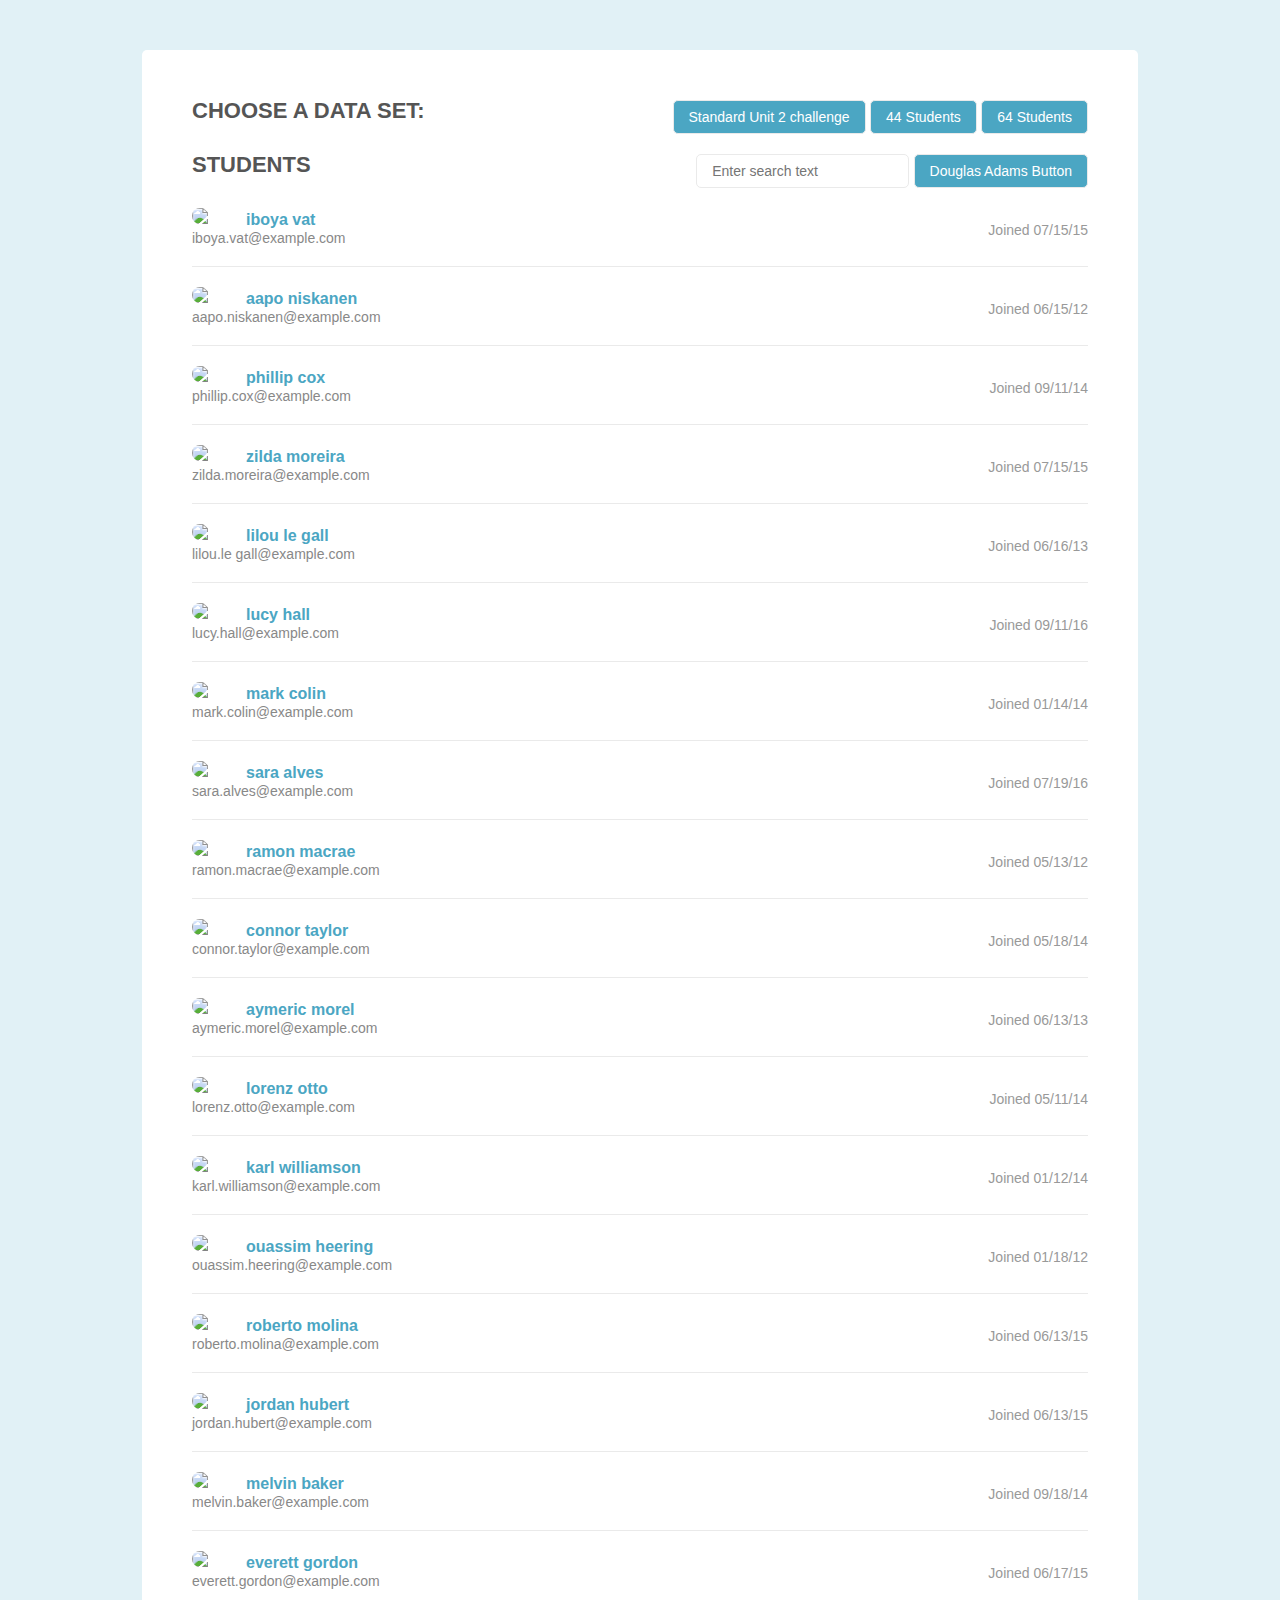
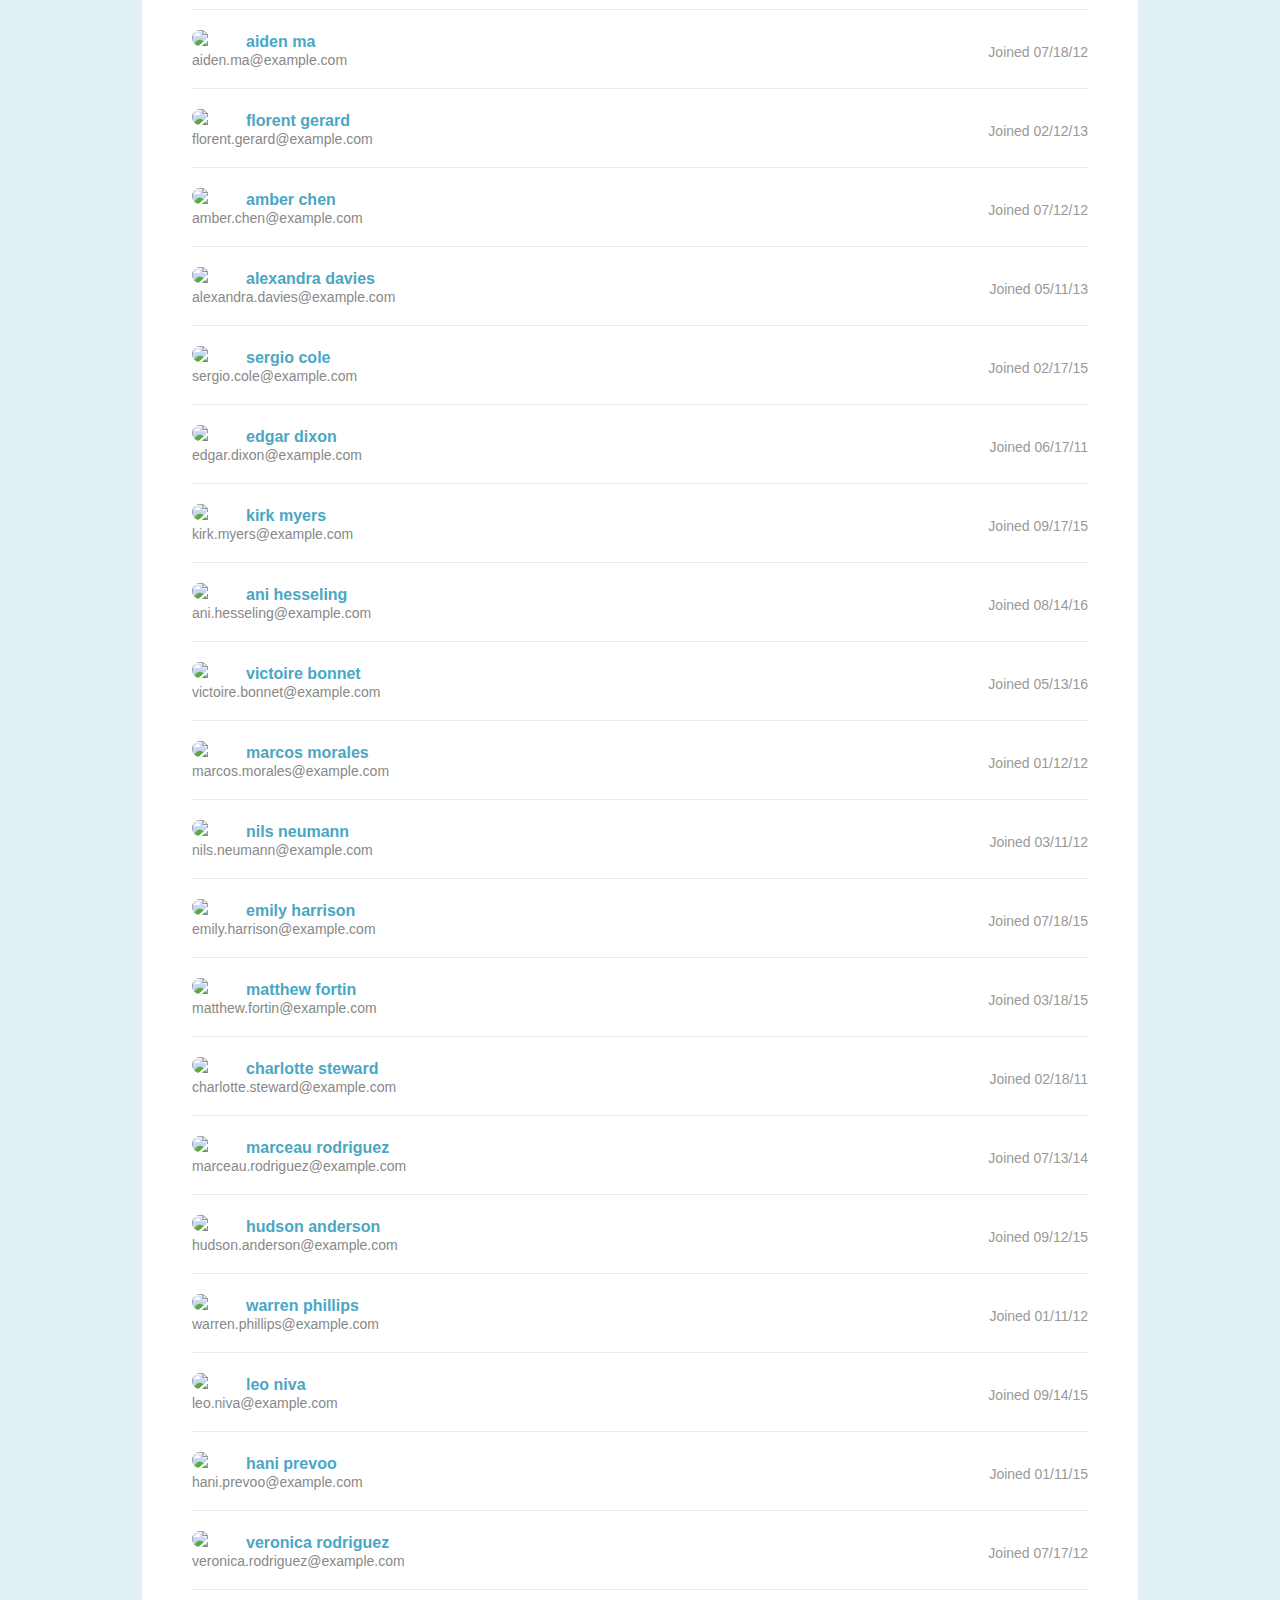
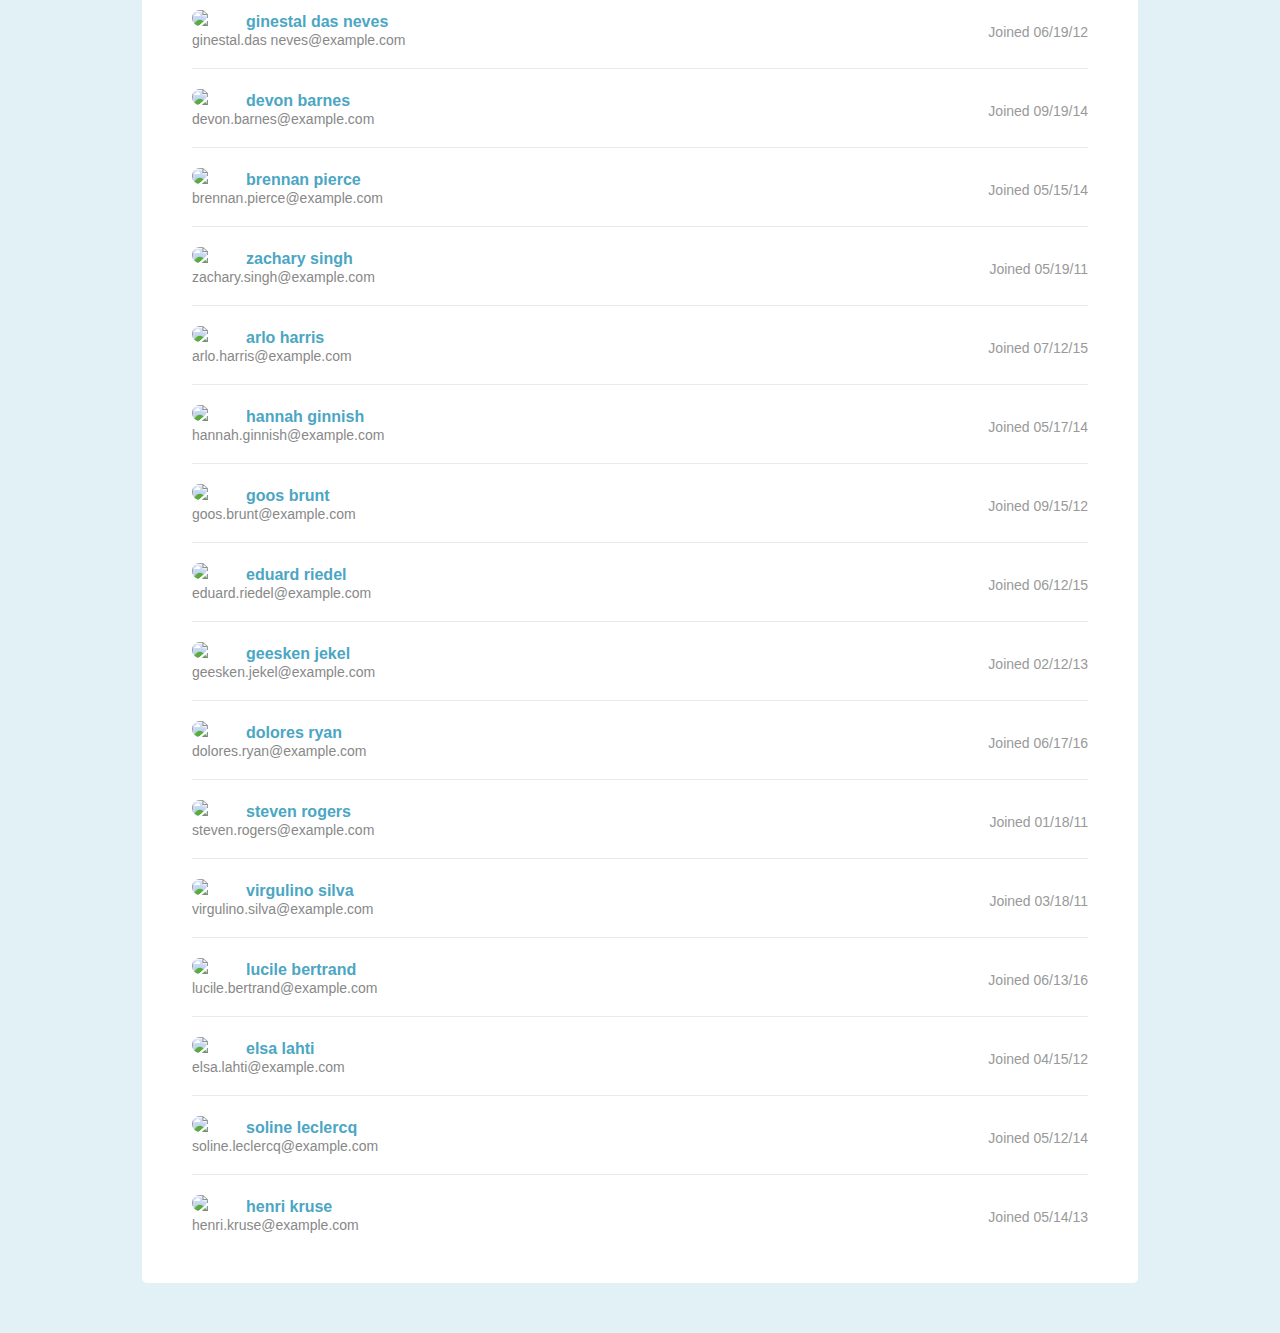
==== index.html @ 00fa4aeb "Updated some stuff while thinking." ====
<!doctype html>
<html lang="en">
  <head>
    <meta charset="utf-8"/>
    <meta name="viewport" content="width=device-width, initial-scale=1.0"/>
    <title>Students</title>
    <link rel="stylesheet" href="css/reset.css">
    <link rel="stylesheet" href="css/design.css">
  </head>
  <body>
    <div class="page">
      <div class="page-header cf">
        <h2 id="chooseDataSet">Choose a data set:</h2>
        <div class="student-search">
          <button id="buttonStandard">Standard Unit 2 challenge</button>
          <button id="button44">44 Students</button>
          <button id="button64">64 Students</button>
        </div>
      </div>
      <div class="page-header cf">
        <h2 id="douglasAdams">Students</h2>
          <div class="student-search">
            <input type="text" placeholder="Enter search text">
            <button id="douglasAdamsButton">Douglas Adams Button</button>
          </div>

      </div>
      <ul class="student-list">
        <li class="student-item cf">
            <div class="student-details">
                <img class="avatar" src="https://randomuser.me/api/portraits/thumb/women/67.jpg">
                <h3>iboya vat</h3>
                <span class="email">iboya.vat@example.com</span>
            </div>
            <div class="joined-details">
                   <span class="date">Joined 07/15/15</span>
           </div>
        </li>
        <li class="student-item cf">
            <div class="student-details">
                <img class="avatar" src="https://randomuser.me/api/portraits/thumb/men/75.jpg">
                <h3>aapo niskanen</h3>
                <span class="email">aapo.niskanen@example.com</span>
            </div>
            <div class="joined-details">
                   <span class="date">Joined 06/15/12</span>
           </div>
        </li>
        <li class="student-item cf">
            <div class="student-details">
                <img class="avatar" src="https://randomuser.me/api/portraits/thumb/men/34.jpg">
                <h3>phillip cox</h3>
                <span class="email">phillip.cox@example.com</span>
            </div>
            <div class="joined-details">
                   <span class="date">Joined 09/11/14</span>
           </div>
        </li>
        <li class="student-item cf">
            <div class="student-details">
                <img class="avatar" src="https://randomuser.me/api/portraits/thumb/women/38.jpg">
                <h3>zilda moreira</h3>
                <span class="email">zilda.moreira@example.com</span>
            </div>
            <div class="joined-details">
                   <span class="date">Joined 07/15/15</span>
           </div>
        </li>
        <li class="student-item cf">
            <div class="student-details">
                <img class="avatar" src="https://randomuser.me/api/portraits/thumb/women/23.jpg">
                <h3>lilou le gall</h3>
                <span class="email">lilou.le gall@example.com</span>
            </div>
            <div class="joined-details">
                   <span class="date">Joined 06/16/13</span>
           </div>
        </li>
        <li class="student-item cf">
            <div class="student-details">
                <img class="avatar" src="https://randomuser.me/api/portraits/thumb/women/94.jpg">
                <h3>lucy hall</h3>
                <span class="email">lucy.hall@example.com</span>
            </div>
            <div class="joined-details">
                   <span class="date">Joined 09/11/16</span>
           </div>
        </li>
        <li class="student-item cf">
            <div class="student-details">
                <img class="avatar" src="https://randomuser.me/api/portraits/thumb/women/24.jpg">
                <h3>mark colin</h3>
                <span class="email">mark.colin@example.com</span>
            </div>
            <div class="joined-details">
                   <span class="date">Joined 01/14/14</span>
           </div>
        </li>
        <li class="student-item cf">
            <div class="student-details">
                <img class="avatar" src="https://randomuser.me/api/portraits/thumb/women/14.jpg">
                <h3>sara alves</h3>
                <span class="email">sara.alves@example.com</span>
            </div>
            <div class="joined-details">
                   <span class="date">Joined 07/19/16</span>
           </div>
        </li>
        <li class="student-item cf">
            <div class="student-details">
                <img class="avatar" src="https://randomuser.me/api/portraits/thumb/men/49.jpg">
                <h3>ramon macrae</h3>
                <span class="email">ramon.macrae@example.com</span>
            </div>
            <div class="joined-details">
                   <span class="date">Joined 05/13/12</span>
           </div>
        </li>
        <li class="student-item cf">
            <div class="student-details">
                <img class="avatar" src="https://randomuser.me/api/portraits/thumb/men/15.jpg">
                <h3>connor taylor</h3>
                <span class="email">connor.taylor@example.com</span>
            </div>
            <div class="joined-details">
                   <span class="date">Joined 05/18/14</span>
           </div>
        </li>
        <li class="student-item cf">
            <div class="student-details">
                <img class="avatar" src="https://randomuser.me/api/portraits/thumb/men/11.jpg">
                <h3>aymeric morel</h3>
                <span class="email">aymeric.morel@example.com</span>
            </div>
            <div class="joined-details">
                   <span class="date">Joined 06/13/13</span>
           </div>
        </li>
        <li class="student-item cf">
            <div class="student-details">
                <img class="avatar" src="https://randomuser.me/api/portraits/thumb/men/49.jpg">
                <h3>lorenz otto</h3>
                <span class="email">lorenz.otto@example.com</span>
            </div>
            <div class="joined-details">
                   <span class="date">Joined 05/11/14</span>
           </div>
        </li>
        <li class="student-item cf">
            <div class="student-details">
                <img class="avatar" src="https://randomuser.me/api/portraits/thumb/men/29.jpg">
                <h3>karl williamson</h3>
                <span class="email">karl.williamson@example.com</span>
            </div>
            <div class="joined-details">
                   <span class="date">Joined 01/12/14</span>
           </div>
        </li>
        <li class="student-item cf">
            <div class="student-details">
                <img class="avatar" src="https://randomuser.me/api/portraits/thumb/men/34.jpg">
                <h3>ouassim heering</h3>
                <span class="email">ouassim.heering@example.com</span>
            </div>
            <div class="joined-details">
                   <span class="date">Joined 01/18/12</span>
           </div>
        </li>
        <li class="student-item cf">
            <div class="student-details">
                <img class="avatar" src="https://randomuser.me/api/portraits/thumb/men/91.jpg">
                <h3>roberto molina</h3>
                <span class="email">roberto.molina@example.com</span>
            </div>
            <div class="joined-details">
                   <span class="date">Joined 06/13/15</span>
           </div>
        </li>
        <li class="student-item cf">
            <div class="student-details">
                <img class="avatar" src="https://randomuser.me/api/portraits/thumb/men/28.jpg">
                <h3>jordan hubert</h3>
                <span class="email">jordan.hubert@example.com</span>
            </div>
            <div class="joined-details">
                   <span class="date">Joined 06/13/15</span>
           </div>
        </li>
        <li class="student-item cf">
            <div class="student-details">
                <img class="avatar" src="https://randomuser.me/api/portraits/thumb/men/29.jpg">
                <h3>melvin baker</h3>
                <span class="email">melvin.baker@example.com</span>
            </div>
            <div class="joined-details">
                   <span class="date">Joined 09/18/14</span>
           </div>
        </li>
        <li class="student-item cf">
            <div class="student-details">
                <img class="avatar" src="https://randomuser.me/api/portraits/thumb/men/26.jpg">
                <h3>everett gordon</h3>
                <span class="email">everett.gordon@example.com</span>
            </div>
            <div class="joined-details">
                   <span class="date">Joined 06/17/15</span>
           </div>
        </li>
        <li class="student-item cf">
            <div class="student-details">
                <img class="avatar" src="https://randomuser.me/api/portraits/thumb/men/82.jpg">
                <h3>aiden ma</h3>
                <span class="email">aiden.ma@example.com</span>
            </div>
            <div class="joined-details">
                   <span class="date">Joined 07/18/12</span>
           </div>
        </li>
        <li class="student-item cf">
            <div class="student-details">
                <img class="avatar" src="https://randomuser.me/api/portraits/thumb/men/62.jpg">
                <h3>florent gerard</h3>
                <span class="email">florent.gerard@example.com</span>
            </div>
            <div class="joined-details">
                   <span class="date">Joined 02/12/13</span>
           </div>
        </li>
        <li class="student-item cf">
            <div class="student-details">
                <img class="avatar" src="https://randomuser.me/api/portraits/thumb/women/96.jpg">
                <h3>amber chen</h3>
                <span class="email">amber.chen@example.com</span>
            </div>
            <div class="joined-details">
                   <span class="date">Joined 07/12/12</span>
           </div>
        </li>
        <li class="student-item cf">
            <div class="student-details">
                <img class="avatar" src="https://randomuser.me/api/portraits/thumb/women/9.jpg">
                <h3>alexandra davies</h3>
                <span class="email">alexandra.davies@example.com</span>
            </div>
            <div class="joined-details">
                   <span class="date">Joined 05/11/13</span>
           </div>
        </li>
        <li class="student-item cf">
            <div class="student-details">
                <img class="avatar" src="https://randomuser.me/api/portraits/thumb/men/57.jpg">
                <h3>sergio cole</h3>
                <span class="email">sergio.cole@example.com</span>
            </div>
            <div class="joined-details">
                   <span class="date">Joined 02/17/15</span>
           </div>
        </li>
        <li class="student-item cf">
            <div class="student-details">
                <img class="avatar" src="https://randomuser.me/api/portraits/thumb/men/98.jpg">
                <h3>edgar dixon</h3>
                <span class="email">edgar.dixon@example.com</span>
            </div>
            <div class="joined-details">
                   <span class="date">Joined 06/17/11</span>
           </div>
        </li>
        <li class="student-item cf">
            <div class="student-details">
                <img class="avatar" src="https://randomuser.me/api/portraits/thumb/men/94.jpg">
                <h3>kirk myers</h3>
                <span class="email">kirk.myers@example.com</span>
            </div>
            <div class="joined-details">
                   <span class="date">Joined 09/17/15</span>
           </div>
        </li>
        <li class="student-item cf">
            <div class="student-details">
                <img class="avatar" src="https://randomuser.me/api/portraits/thumb/women/28.jpg">
                <h3>ani hesseling</h3>
                <span class="email">ani.hesseling@example.com</span>
            </div>
            <div class="joined-details">
                   <span class="date">Joined 08/14/16</span>
           </div>
        </li>
        <li class="student-item cf">
            <div class="student-details">
                <img class="avatar" src="https://randomuser.me/api/portraits/thumb/women/24.jpg">
                <h3>victoire bonnet</h3>
                <span class="email">victoire.bonnet@example.com</span>
            </div>
            <div class="joined-details">
                   <span class="date">Joined 05/13/16</span>
           </div>
        </li>
        <li class="student-item cf">
            <div class="student-details">
                <img class="avatar" src="https://randomuser.me/api/portraits/thumb/men/44.jpg">
                <h3>marcos morales</h3>
                <span class="email">marcos.morales@example.com</span>
            </div>
            <div class="joined-details">
                   <span class="date">Joined 01/12/12</span>
           </div>
        </li>
        <li class="student-item cf">
            <div class="student-details">
                <img class="avatar" src="https://randomuser.me/api/portraits/thumb/men/75.jpg">
                <h3>nils neumann</h3>
                <span class="email">nils.neumann@example.com</span>
            </div>
            <div class="joined-details">
                   <span class="date">Joined 03/11/12</span>
           </div>
        </li>
        <li class="student-item cf">
            <div class="student-details">
                <img class="avatar" src="https://randomuser.me/api/portraits/thumb/women/86.jpg">
                <h3>emily harrison</h3>
                <span class="email">emily.harrison@example.com</span>
            </div>
            <div class="joined-details">
                   <span class="date">Joined 07/18/15</span>
           </div>
        </li>
        <li class="student-item cf">
            <div class="student-details">
                <img class="avatar" src="https://randomuser.me/api/portraits/thumb/men/41.jpg">
                <h3>matthew fortin</h3>
                <span class="email">matthew.fortin@example.com</span>
            </div>
            <div class="joined-details">
                   <span class="date">Joined 03/18/15</span>
           </div>
        </li>
        <li class="student-item cf">
            <div class="student-details">
                <img class="avatar" src="https://randomuser.me/api/portraits/thumb/women/32.jpg">
                <h3>charlotte steward</h3>
                <span class="email">charlotte.steward@example.com</span>
            </div>
            <div class="joined-details">
                   <span class="date">Joined 02/18/11</span>
           </div>
        </li>
        <li class="student-item cf">
            <div class="student-details">
                <img class="avatar" src="https://randomuser.me/api/portraits/thumb/men/3.jpg">
                <h3>marceau rodriguez</h3>
                <span class="email">marceau.rodriguez@example.com</span>
            </div>
            <div class="joined-details">
                   <span class="date">Joined 07/13/14</span>
           </div>
        </li>
        <li class="student-item cf">
            <div class="student-details">
                <img class="avatar" src="https://randomuser.me/api/portraits/thumb/men/91.jpg">
                <h3>hudson anderson</h3>
                <span class="email">hudson.anderson@example.com</span>
            </div>
            <div class="joined-details">
                   <span class="date">Joined 09/12/15</span>
           </div>
        </li>
        <li class="student-item cf">
            <div class="student-details">
                <img class="avatar" src="https://randomuser.me/api/portraits/thumb/men/33.jpg">
                <h3>warren phillips</h3>
                <span class="email">warren.phillips@example.com</span>
            </div>
            <div class="joined-details">
                   <span class="date">Joined 01/11/12</span>
           </div>
        </li>
        <li class="student-item cf">
            <div class="student-details">
                <img class="avatar" src="https://randomuser.me/api/portraits/thumb/men/41.jpg">
                <h3>leo niva</h3>
                <span class="email">leo.niva@example.com</span>
            </div>
            <div class="joined-details">
                   <span class="date">Joined 09/14/15</span>
           </div>
        </li>
        <li class="student-item cf">
            <div class="student-details">
                <img class="avatar" src="https://randomuser.me/api/portraits/thumb/men/3.jpg">
                <h3>hani prevoo</h3>
                <span class="email">hani.prevoo@example.com</span>
            </div>
            <div class="joined-details">
                   <span class="date">Joined 01/11/15</span>
           </div>
        </li>
        <li class="student-item cf">
            <div class="student-details">
                <img class="avatar" src="https://randomuser.me/api/portraits/thumb/women/79.jpg">
                <h3>veronica rodriguez</h3>
                <span class="email">veronica.rodriguez@example.com</span>
            </div>
            <div class="joined-details">
                   <span class="date">Joined 07/17/12</span>
           </div>
        </li>
        <li class="student-item cf">
            <div class="student-details">
                <img class="avatar" src="https://randomuser.me/api/portraits/thumb/men/41.jpg">
                <h3>ginestal das neves</h3>
                <span class="email">ginestal.das neves@example.com</span>
            </div>
            <div class="joined-details">
                   <span class="date">Joined 06/19/12</span>
           </div>
        </li>
        <li class="student-item cf">
            <div class="student-details">
                <img class="avatar" src="https://randomuser.me/api/portraits/thumb/men/63.jpg">
                <h3>devon barnes</h3>
                <span class="email">devon.barnes@example.com</span>
            </div>
            <div class="joined-details">
                   <span class="date">Joined 09/19/14</span>
           </div>
        </li>
        <li class="student-item cf">
            <div class="student-details">
                <img class="avatar" src="https://randomuser.me/api/portraits/thumb/men/55.jpg">
                <h3>brennan pierce</h3>
                <span class="email">brennan.pierce@example.com</span>
            </div>
            <div class="joined-details">
                   <span class="date">Joined 05/15/14</span>
           </div>
        </li>
        <li class="student-item cf">
            <div class="student-details">
                <img class="avatar" src="https://randomuser.me/api/portraits/thumb/men/35.jpg">
                <h3>zachary singh</h3>
                <span class="email">zachary.singh@example.com</span>
            </div>
            <div class="joined-details">
                   <span class="date">Joined 05/19/11</span>
           </div>
        </li>
        <li class="student-item cf">
            <div class="student-details">
                <img class="avatar" src="https://randomuser.me/api/portraits/thumb/men/35.jpg">
                <h3>arlo harris</h3>
                <span class="email">arlo.harris@example.com</span>
            </div>
            <div class="joined-details">
                   <span class="date">Joined 07/12/15</span>
           </div>
        </li>
        <li class="student-item cf">
            <div class="student-details">
                <img class="avatar" src="https://randomuser.me/api/portraits/thumb/women/60.jpg">
                <h3>hannah ginnish</h3>
                <span class="email">hannah.ginnish@example.com</span>
            </div>
            <div class="joined-details">
                   <span class="date">Joined 05/17/14</span>
           </div>
        </li>
        <li class="student-item cf">
            <div class="student-details">
                <img class="avatar" src="https://randomuser.me/api/portraits/thumb/men/95.jpg">
                <h3>goos brunt</h3>
                <span class="email">goos.brunt@example.com</span>
            </div>
            <div class="joined-details">
                   <span class="date">Joined 09/15/12</span>
           </div>
        </li>
        <li class="student-item cf">
            <div class="student-details">
                <img class="avatar" src="https://randomuser.me/api/portraits/thumb/men/91.jpg">
                <h3>eduard riedel</h3>
                <span class="email">eduard.riedel@example.com</span>
            </div>
            <div class="joined-details">
                   <span class="date">Joined 06/12/15</span>
           </div>
        </li>
        <li class="student-item cf">
            <div class="student-details">
                <img class="avatar" src="https://randomuser.me/api/portraits/thumb/women/42.jpg">
                <h3>geesken jekel</h3>
                <span class="email">geesken.jekel@example.com</span>
            </div>
            <div class="joined-details">
                   <span class="date">Joined 02/12/13</span>
           </div>
        </li>
        <li class="student-item cf">
            <div class="student-details">
                <img class="avatar" src="https://randomuser.me/api/portraits/thumb/women/54.jpg">
                <h3>dolores ryan</h3>
                <span class="email">dolores.ryan@example.com</span>
            </div>
            <div class="joined-details">
                   <span class="date">Joined 06/17/16</span>
           </div>
        </li>
        <li class="student-item cf">
            <div class="student-details">
                <img class="avatar" src="https://randomuser.me/api/portraits/thumb/men/49.jpg">
                <h3>steven rogers</h3>
                <span class="email">steven.rogers@example.com</span>
            </div>
            <div class="joined-details">
                   <span class="date">Joined 01/18/11</span>
           </div>
        </li>
        <li class="student-item cf">
            <div class="student-details">
                <img class="avatar" src="https://randomuser.me/api/portraits/thumb/men/63.jpg">
                <h3>virgulino silva</h3>
                <span class="email">virgulino.silva@example.com</span>
            </div>
            <div class="joined-details">
                   <span class="date">Joined 03/18/11</span>
           </div>
        </li>
        <li class="student-item cf">
            <div class="student-details">
                <img class="avatar" src="https://randomuser.me/api/portraits/thumb/women/11.jpg">
                <h3>lucile bertrand</h3>
                <span class="email">lucile.bertrand@example.com</span>
            </div>
            <div class="joined-details">
                   <span class="date">Joined 06/13/16</span>
           </div>
        </li>
        <li class="student-item cf">
            <div class="student-details">
                <img class="avatar" src="https://randomuser.me/api/portraits/thumb/women/10.jpg">
                <h3>elsa lahti</h3>
                <span class="email">elsa.lahti@example.com</span>
            </div>
            <div class="joined-details">
                   <span class="date">Joined 04/15/12</span>
           </div>
        </li>
        <li class="student-item cf">
            <div class="student-details">
                <img class="avatar" src="https://randomuser.me/api/portraits/thumb/women/12.jpg">
                <h3>soline leclercq</h3>
                <span class="email">soline.leclercq@example.com</span>
            </div>
            <div class="joined-details">
                   <span class="date">Joined 05/12/14</span>
           </div>
        </li>
        <li class="student-item cf">
            <div class="student-details">
                <img class="avatar" src="https://randomuser.me/api/portraits/thumb/men/89.jpg">
                <h3>henri kruse</h3>
                <span class="email">henri.kruse@example.com</span>
            </div>
            <div class="joined-details">
                   <span class="date">Joined 05/14/13</span>
           </div>
        </li>
      </ul>
      <!-- dynamically add pagination links here -->

    </div>
    <script src="js/script.js"></script>
    <script src="js/frogstar.js"></script>
    <script src="js/data/44.js"></script>
    <script src="js/data/64.js"></script>
  </body>
</html>
---- css/design.css ----
body{
  background-color: #e1f1f6;
  font-family: Helvetica, sans-serif;
  color: #222;
}

.page{
  margin: 50px auto;
  width: 70%;
  background-color: #fff;
  border-radius: 5px;
  padding: 50px;
}

.page-header{
  margin-bottom: 20px;
}
  .page-header h2{
    float: left;
    font-size: 22px;
    text-transform: uppercase;
    font-weight: bold;
    color: #555;
  }

  .page-header .student-search{
    float: right;
  }

    .page-header .student-search input{
      border-radius: 5px;
      border: 1px solid #eaeaea;
      padding: 8px 15px;
      font-size: 14px;
    }

    .page-header .student-search button{
      border-radius: 5px;
      border: 1px solid #eaeaea;
      padding: 8px 15px;
      font-size: 14px;
      background-color: #4ba6c3;
      color: #fff
    }

.student-list{}

  .student-item{
    margin: 0 0 20px 0;
    padding: 0 0 20px 0;
    border-bottom: 1px solid #eaeaea;
  }

    .student-details{
      width: 50%;
      float: left;
    }

      .student-details .avatar{
        width: 40px;
        height: auto;
        border-radius: 20px;
        float: left;
        margin-right: 14px
      }

      .student-details h3{
        margin: 4px 0 2px 0;
        font-weight: bold;
        color: #4ba6c3;
      }

      .student-details .email{
        color: #888;
        font-size: 14px;
      }


    .joined-details{
      width: 50%;
      float: left;
      text-align: right;
    }

      .joined-details .date{
        margin-top: 15px;
        display: block;
        font-size: 14px;
        color: #999;
      }

  .student-item:last-child{
    margin: 0;
    padding: 0;
    border-bottom: none;
  }

.pagination{
  margin: 40px 0 0 0;
  text-align: center;
}
 
  .pagination li{
    display: inline;
  }

    .pagination li a{
      border: 1px solid #eaeaea;
      border-radius: 5px;
      padding: 3px 8px;
      text-decoration: none;
      color: #4ba6c3;
    }

    .pagination li a.active,
    .pagination li a:hover{
      background-color: #4ba6c3;
      color: #fff;
    }
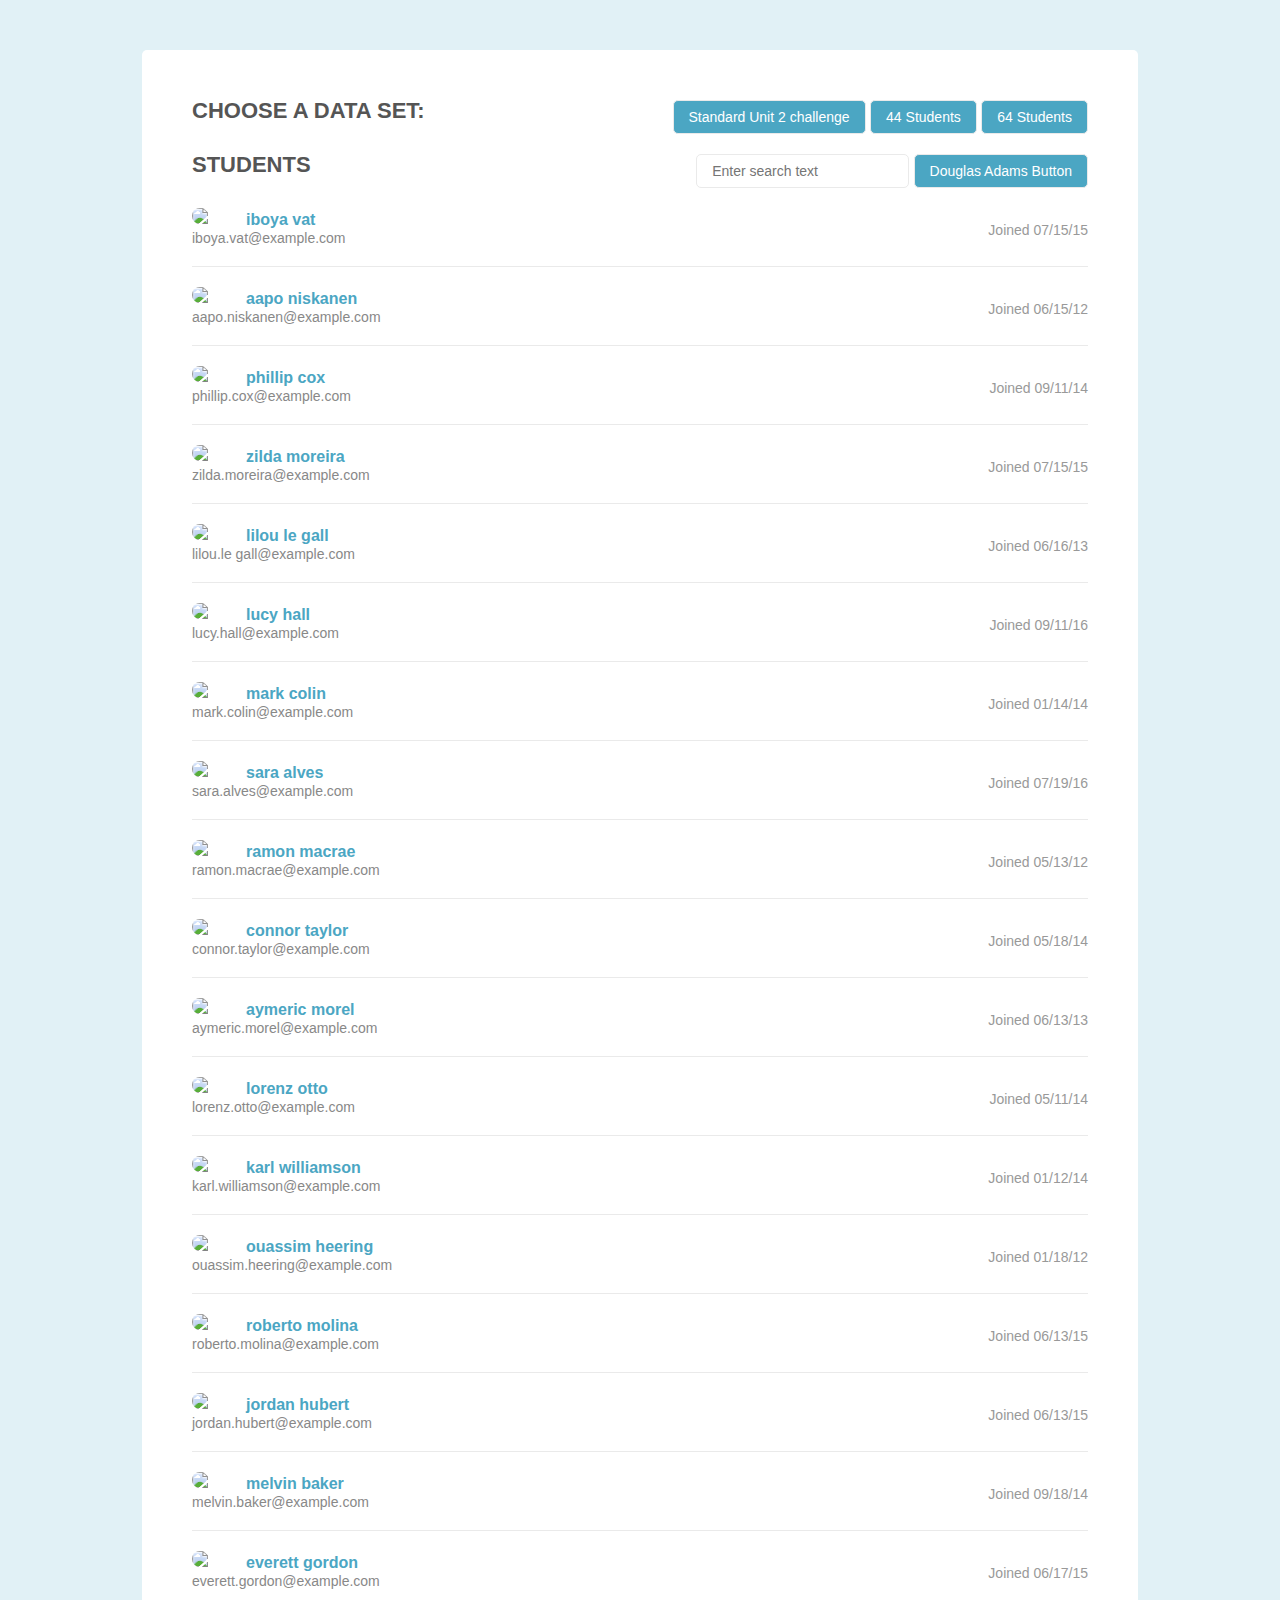
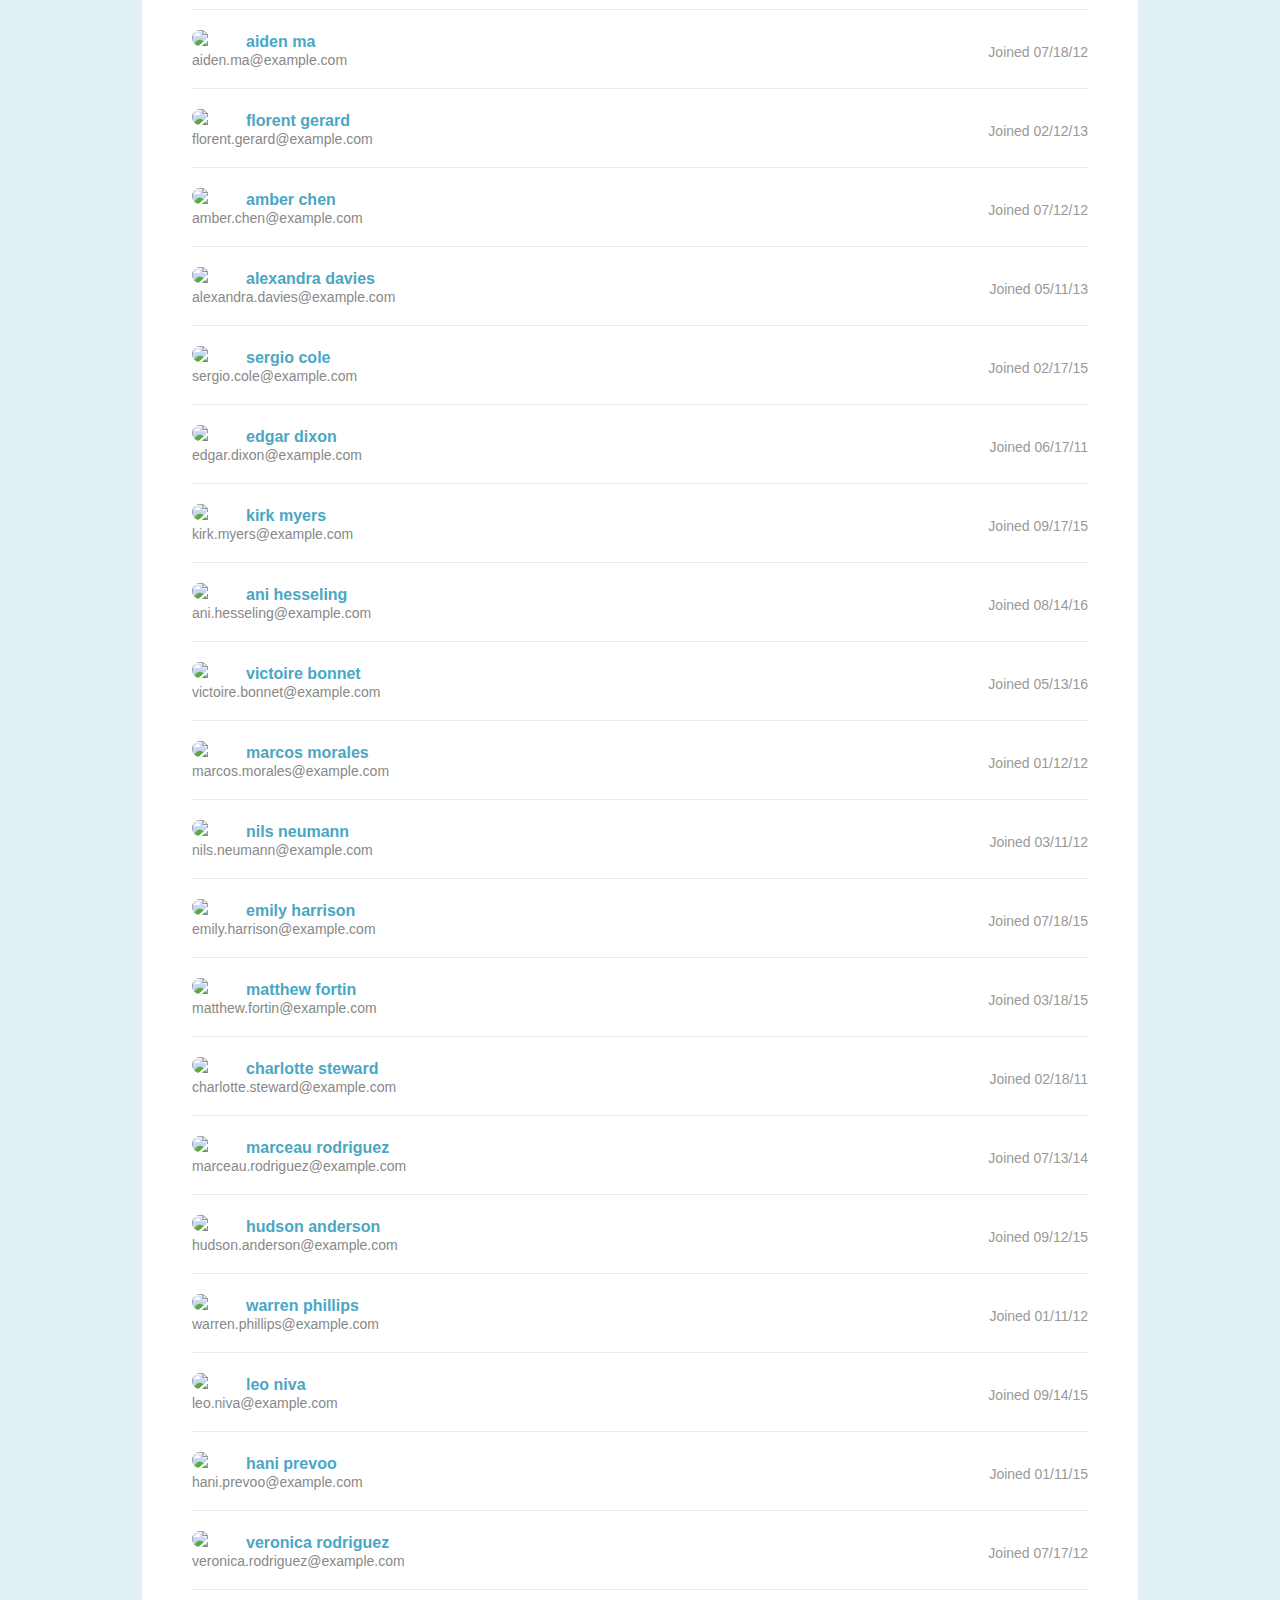
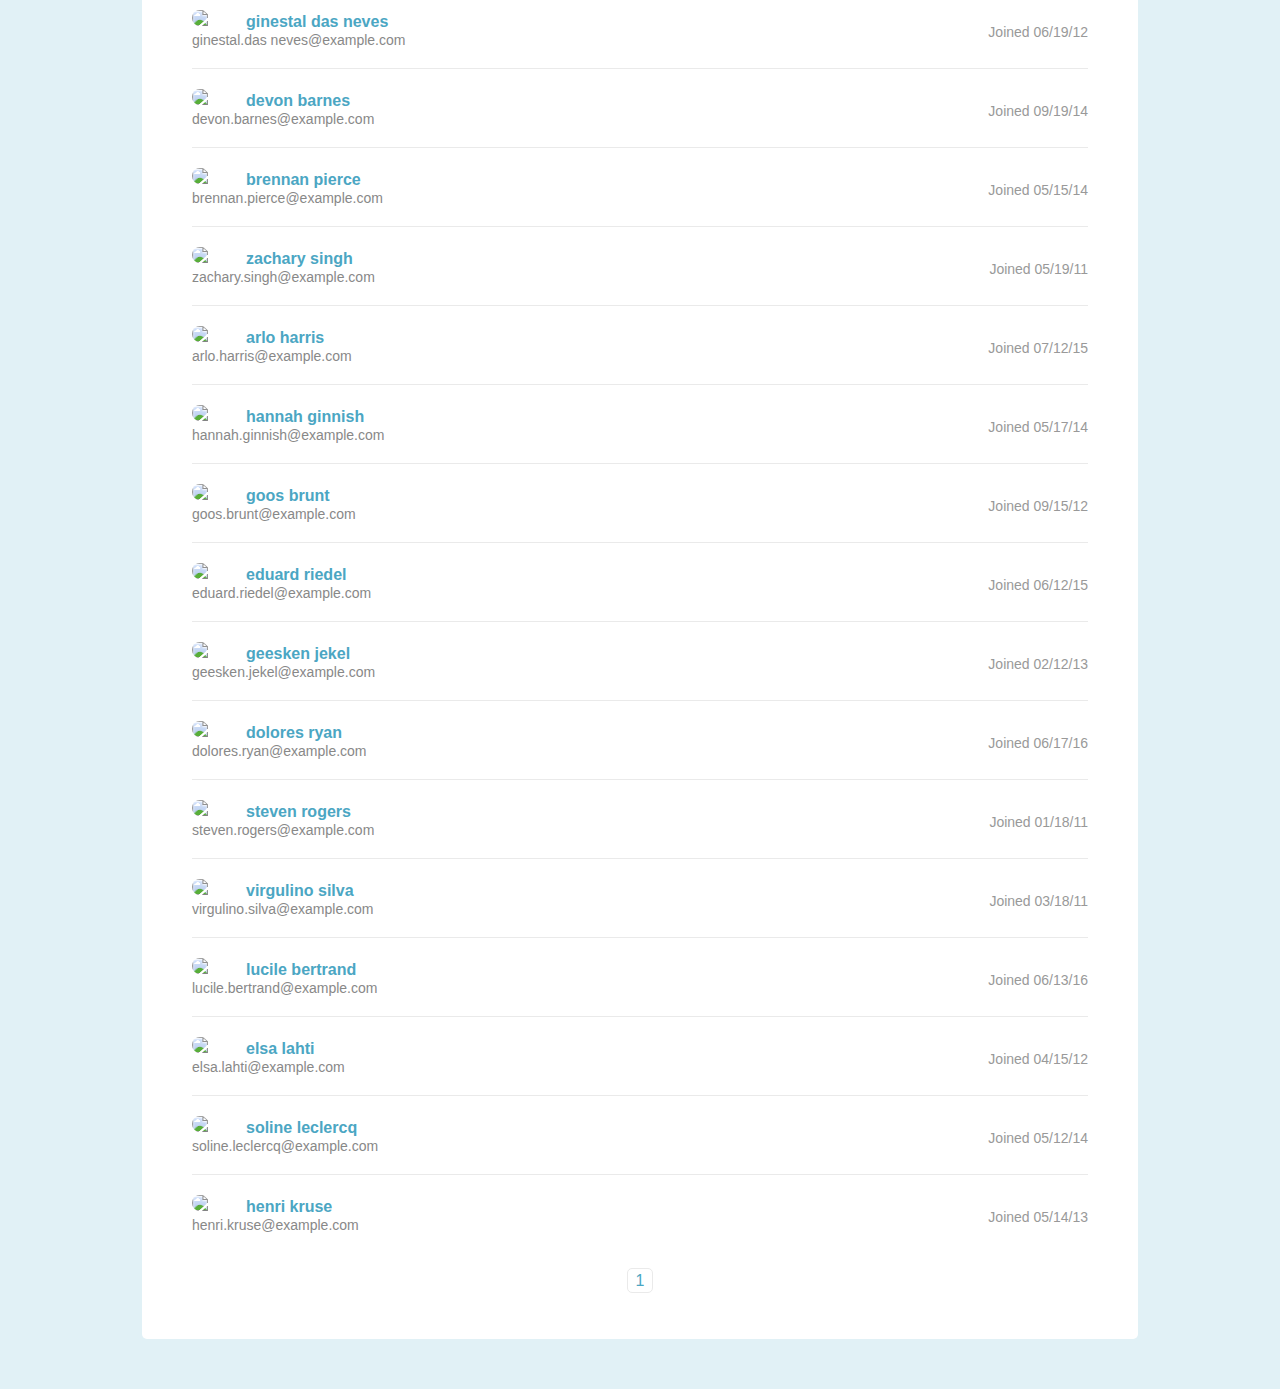
==== commit fa2e2c93: "Got all the load buttons working (but not the Douglas Adams double-click)" ====
--- a/index.html
+++ b/index.html
@@ -12,9 +12,9 @@
       <div class="page-header cf">
         <h2 id="chooseDataSet">Choose a data set:</h2>
         <div class="student-search">
-          <button id="buttonStandard">Standard Unit 2 challenge</button>
-          <button id="button44">44 Students</button>
-          <button id="button64">64 Students</button>
+          <button id="dataStandard">Standard Unit 2 challenge</button>
+          <button id="data44">44 Students</button>
+          <button id="data64">64 Students</button>
         </div>
       </div>
       <div class="page-header cf">
@@ -23,7 +23,6 @@
             <input type="text" placeholder="Enter search text">
             <button id="douglasAdamsButton">Douglas Adams Button</button>
           </div>
-
       </div>
       <ul class="student-list">
         <li class="student-item cf">
@@ -570,10 +569,10 @@
       <!-- dynamically add pagination links here -->
 
     </div>
+    <script src="js/data/database.js"></script>
+    <script src="js/dataAccess.js"></script>
     <script src="js/script.js"></script>
     <script src="js/frogstar.js"></script>
-    <script src="js/data/44.js"></script>
-    <script src="js/data/64.js"></script>
   </body>
 </html>
 
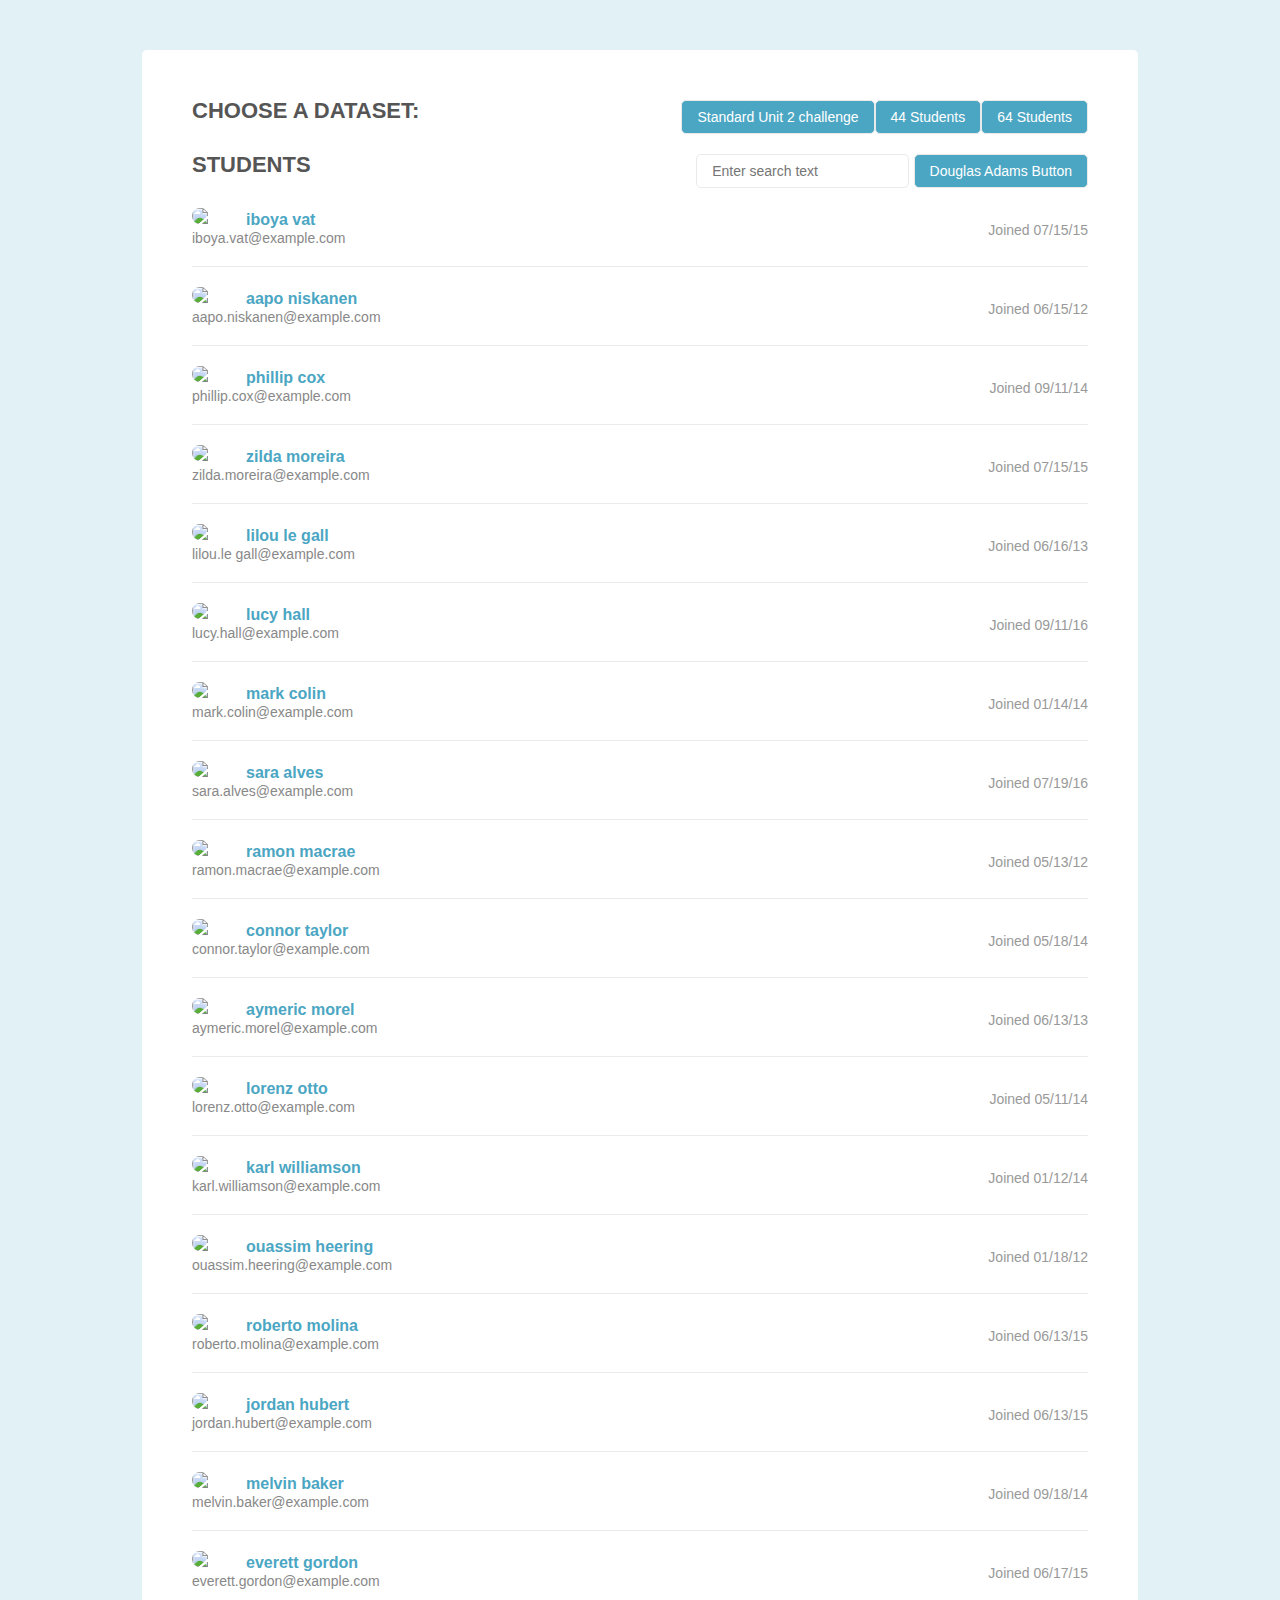
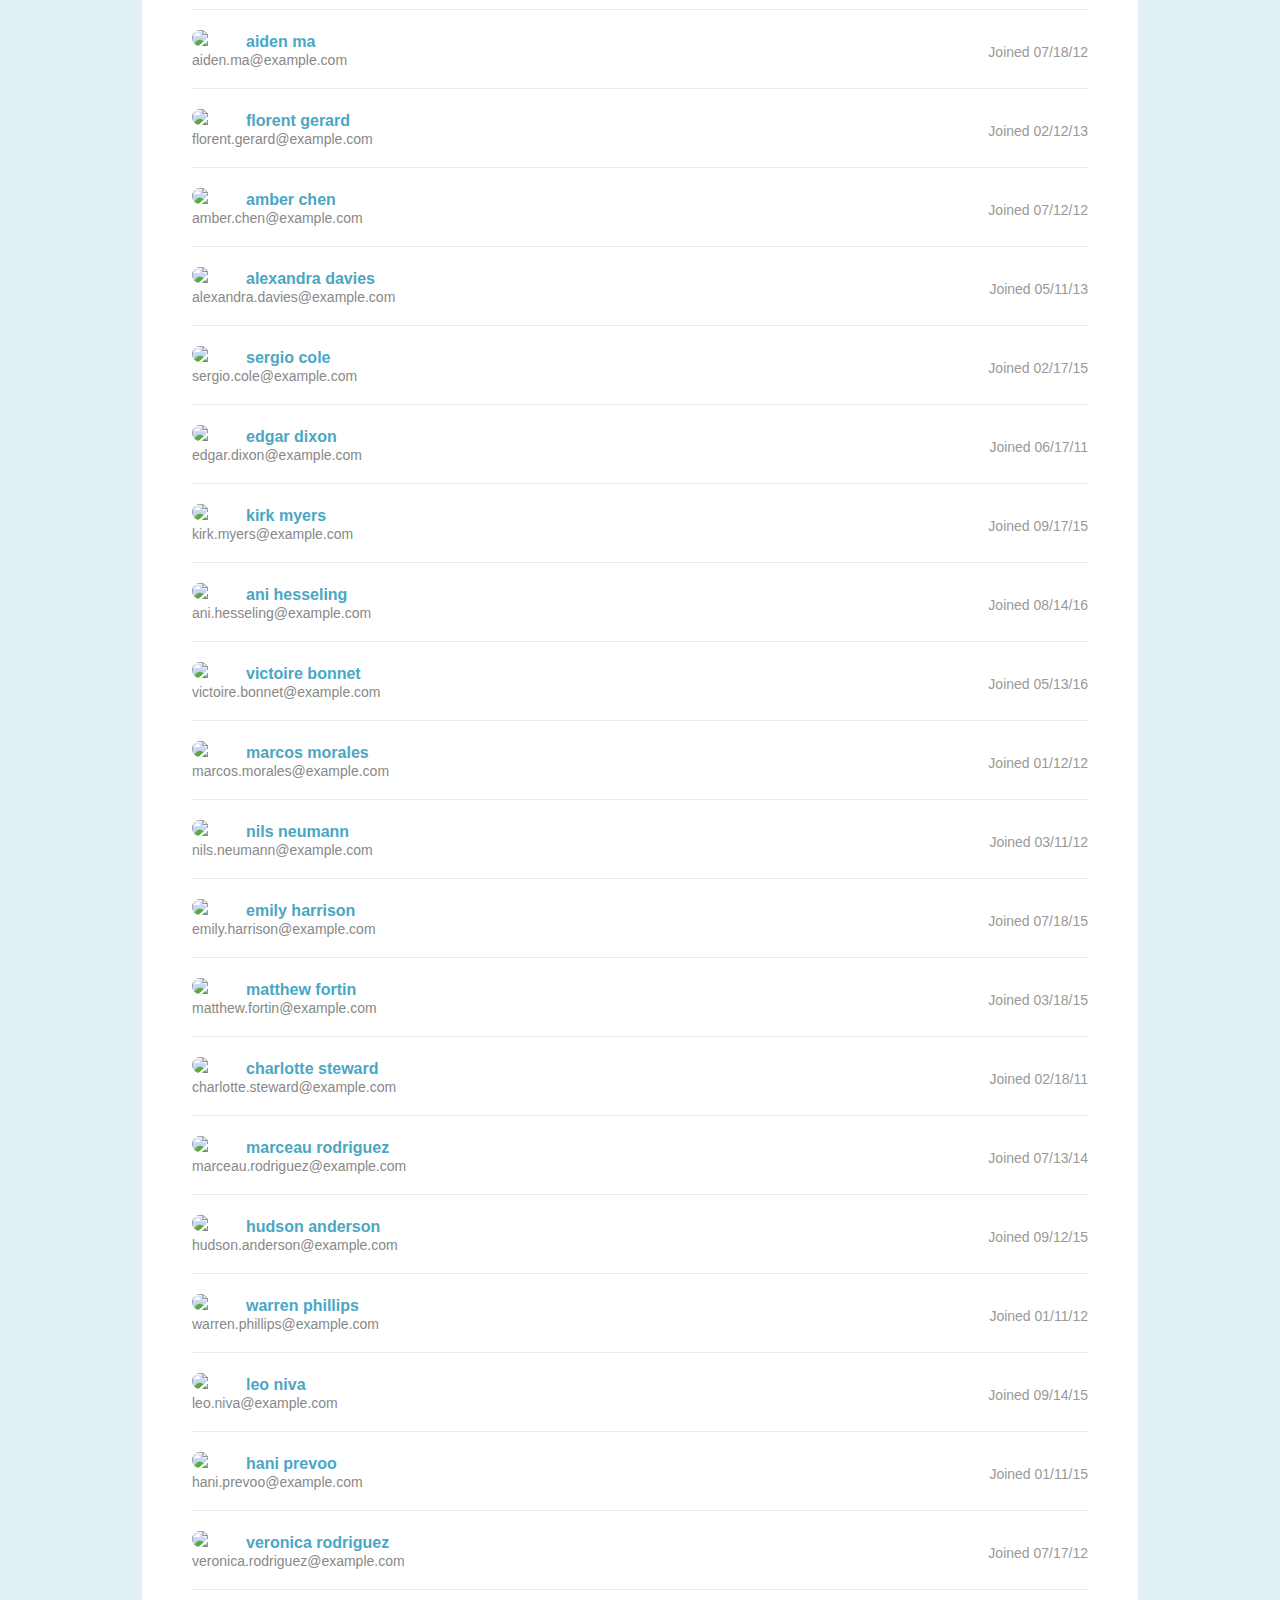
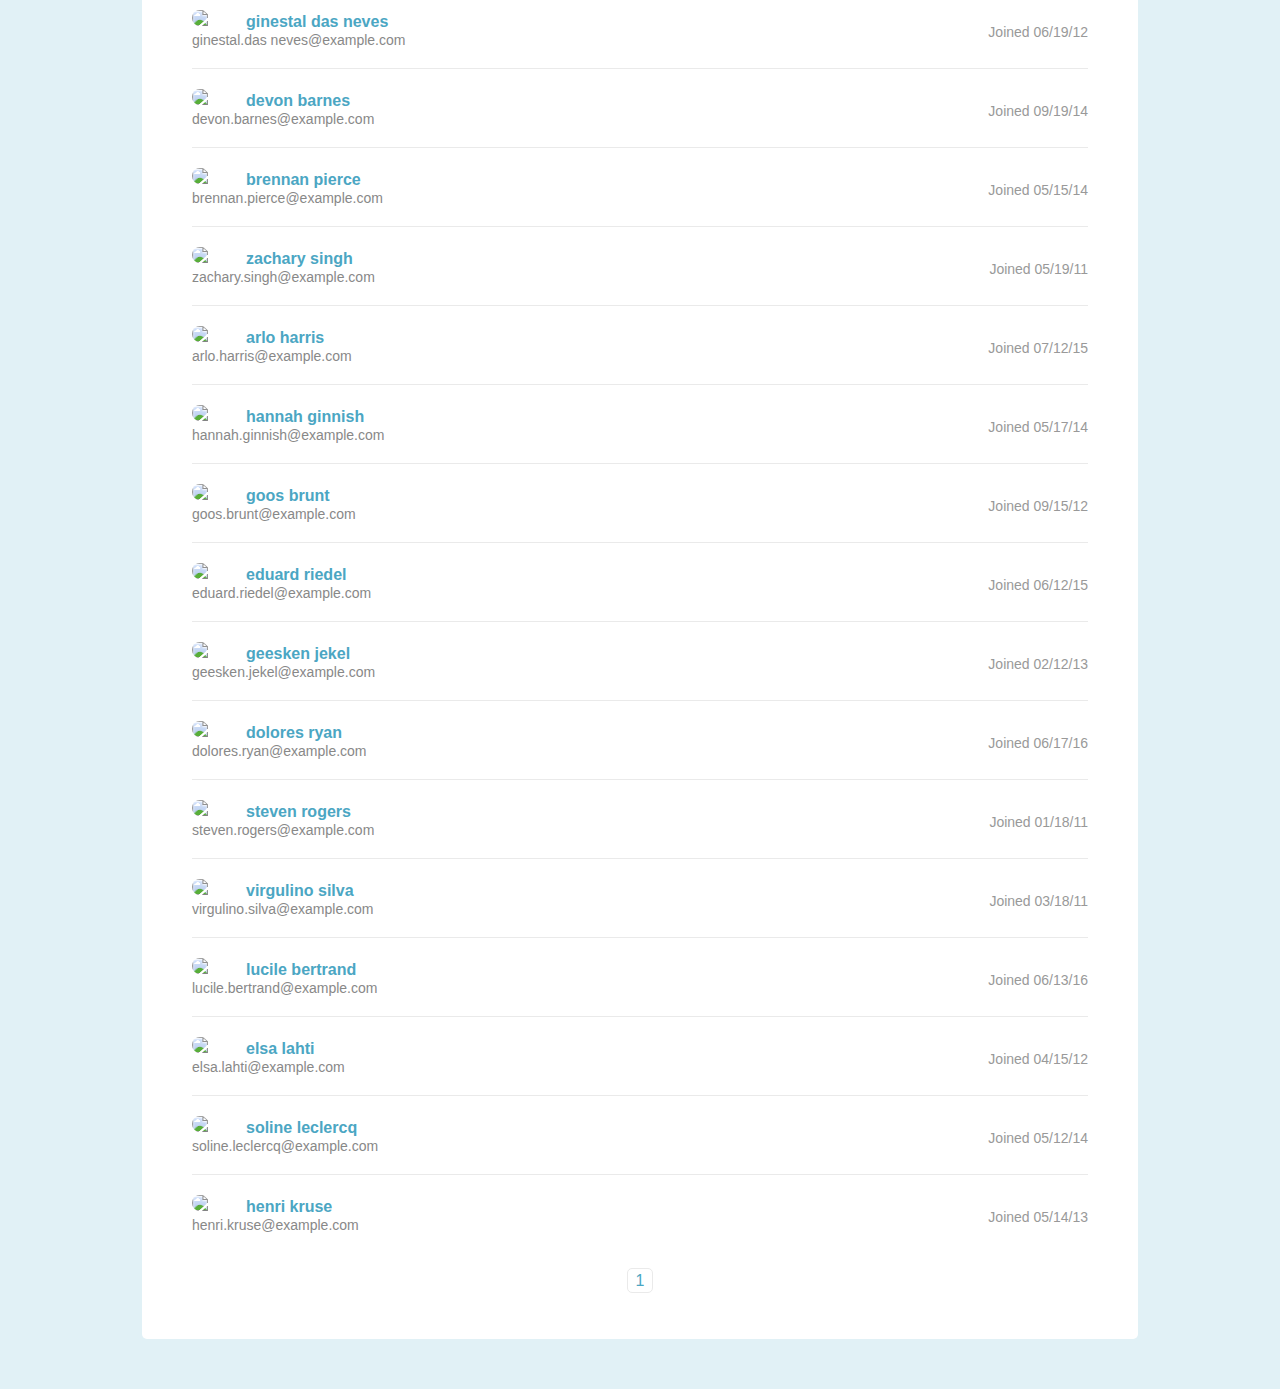
==== commit 56c25895: "Refactored to put data-search extras into a separate file." ====
--- a/index.html
+++ b/index.html
@@ -10,14 +10,6 @@
   <body>
     <div class="page">
       <div class="page-header cf">
-        <h2 id="chooseDataSet">Choose a data set:</h2>
-        <div class="student-search">
-          <button id="dataStandard">Standard Unit 2 challenge</button>
-          <button id="data44">44 Students</button>
-          <button id="data64">64 Students</button>
-        </div>
-      </div>
-      <div class="page-header cf">
         <h2 id="douglasAdams">Students</h2>
           <div class="student-search">
             <input type="text" placeholder="Enter search text">
@@ -571,6 +563,7 @@
     </div>
     <script src="js/data/database.js"></script>
     <script src="js/dataAccess.js"></script>
+    <script src="js/extras.js"></script>
     <script src="js/script.js"></script>
     <script src="js/frogstar.js"></script>
   </body>
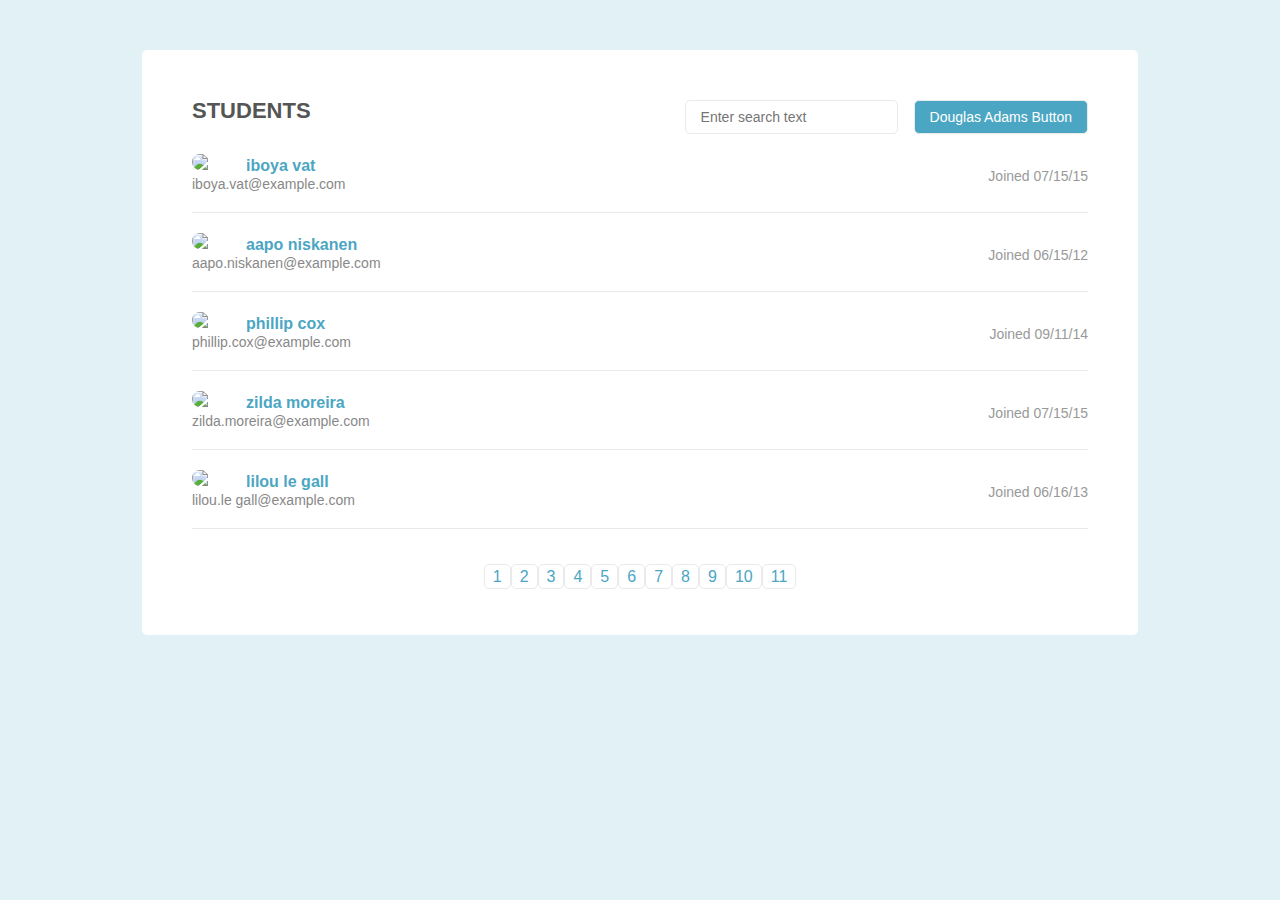
==== commit d9edc929: "Re-factoring master branch to remove extras" ====
--- a/index.html
+++ b/index.html
@@ -10,11 +10,7 @@
   <body>
     <div class="page">
       <div class="page-header cf">
-        <h2 id="douglasAdams">Students</h2>
-          <div class="student-search">
-            <input type="text" placeholder="Enter search text">
-            <button id="douglasAdamsButton">Douglas Adams Button</button>
-          </div>
+        <h2>Students</h2>
       </div>
       <ul class="student-list">
         <li class="student-item cf">
@@ -558,14 +554,11 @@
            </div>
         </li>
       </ul>
-      <!-- dynamically add pagination links here -->
 
     </div>
-    <script src="js/data/database.js"></script>
-    <script src="js/dataAccess.js"></script>
-    <script src="js/extras.js"></script>
     <script src="js/script.js"></script>
     <script src="js/frogstar.js"></script>
+<!-- OK - so I did add that line. But then, everything about an easter-egg is unofficial! -->
   </body>
 </html>
 
--- a/css/design.css
+++ b/css/design.css
@@ -32,6 +32,7 @@
       border: 1px solid #eaeaea;
       padding: 8px 15px;
       font-size: 14px;
+      margin-right:16px;
     }
 
     .page-header .student-search button{
@@ -112,8 +113,17 @@
       color: #4ba6c3;
     }
 
-    .pagination li a.active,
+    .pagination li a:active,
     .pagination li a:hover{
       background-color: #4ba6c3;
       color: #fff;
-    }+    }
+/* I don't entirely like this - especially the !important - but it'll do for now. The a:active didn't seem to be 
+doing anything and I couldn't get the class to override the color attribute. There'll be a reason for this, but
+that's for another sprint! */
+    .pagination-li-live {
+      background-color: #4ba6c3;
+      color: #fff !important;   
+    }
+
+
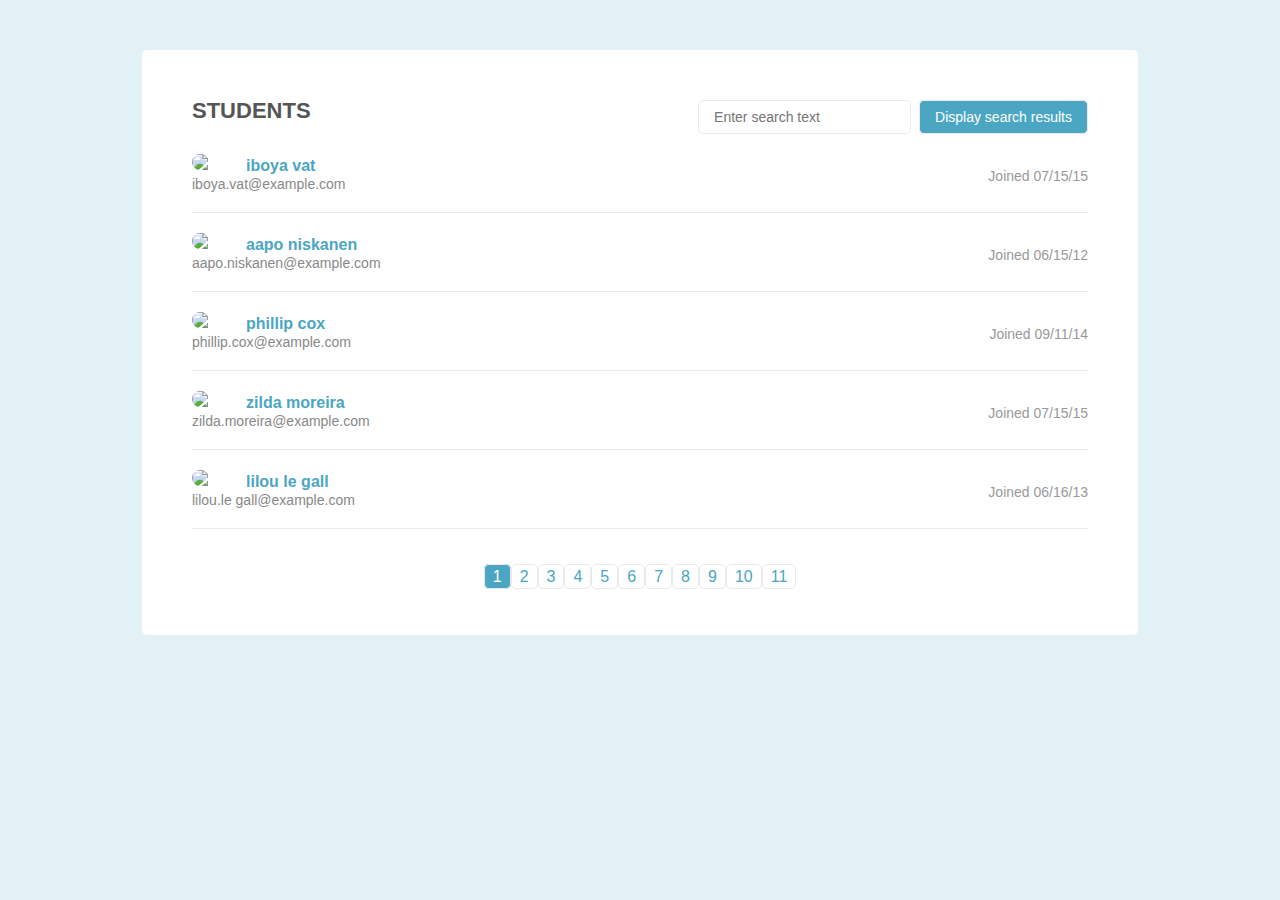
==== commit 377b147a: "Everything seems to be working except the easter-egg after a reset" ====
--- a/index.html
+++ b/index.html
@@ -556,6 +556,7 @@
       </ul>
 
     </div>
+    <script src="js/blub.js"></script>
     <script src="js/script.js"></script>
     <script src="js/frogstar.js"></script>
 <!-- OK - so I did add that line. But then, everything about an easter-egg is unofficial! -->
--- a/css/design.css
+++ b/css/design.css
@@ -32,13 +32,13 @@
       border: 1px solid #eaeaea;
       padding: 8px 15px;
       font-size: 14px;
-      margin-right:16px;
     }
 
     .page-header .student-search button{
       border-radius: 5px;
       border: 1px solid #eaeaea;
       padding: 8px 15px;
+      margin-left: 8px;
       font-size: 14px;
       background-color: #4ba6c3;
       color: #fff
@@ -121,9 +121,9 @@
 /* I don't entirely like this - especially the !important - but it'll do for now. The a:active didn't seem to be 
 doing anything and I couldn't get the class to override the color attribute. There'll be a reason for this, but
 that's for another sprint! */
-    .pagination-li-live {
+    .active {
       background-color: #4ba6c3;
-      color: #fff !important;   
+      color: #fff !important;
     }
 
 
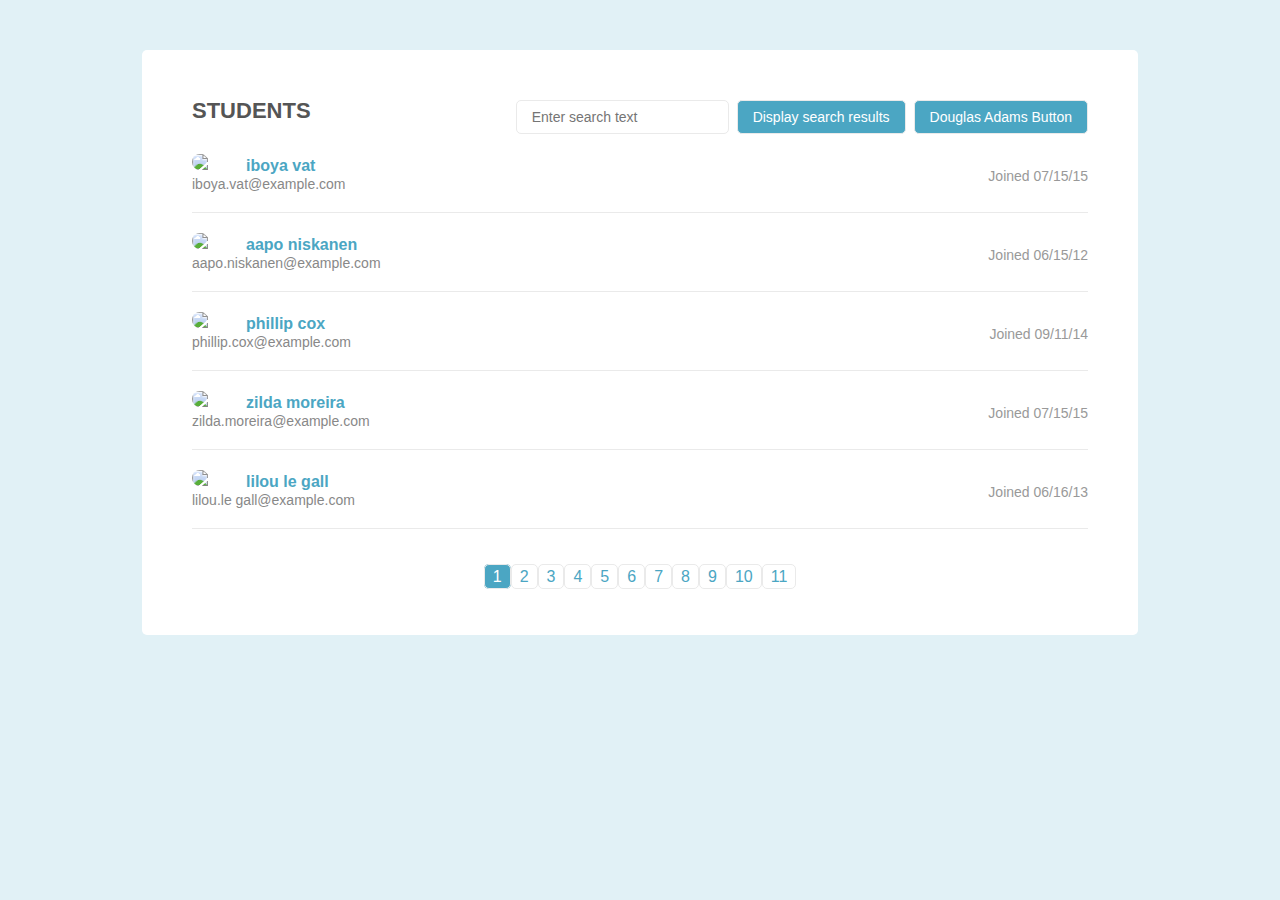
==== commit 57805224: "Fix easter-egg bug" ====
--- a/index.html
+++ b/index.html
@@ -556,9 +556,9 @@
       </ul>
 
     </div>
-    <script src="js/blub.js"></script>
+    <script src="js/frogstar.js"></script>
     <script src="js/script.js"></script>
-    <script src="js/frogstar.js"></script>
+    <!-- <script src="js/frogstar.js"></script> -->
 <!-- OK - so I did add that line. But then, everything about an easter-egg is unofficial! -->
   </body>
 </html>
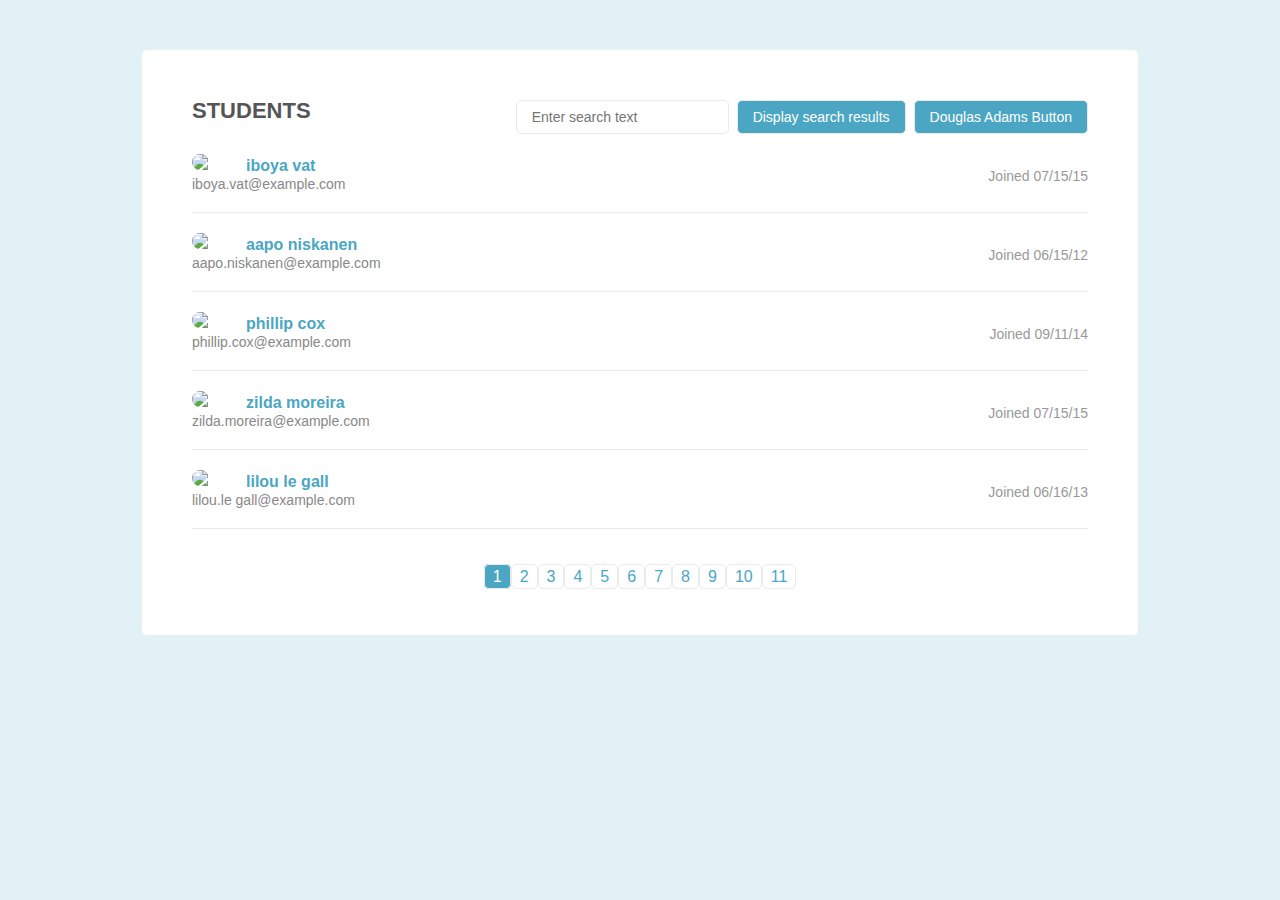
==== commit ba62733f: "Commented the remaining uncommented functions" ====
--- a/index.html
+++ b/index.html
@@ -558,7 +558,6 @@
     </div>
     <script src="js/frogstar.js"></script>
     <script src="js/script.js"></script>
-    <!-- <script src="js/frogstar.js"></script> -->
 <!-- OK - so I did add that line. But then, everything about an easter-egg is unofficial! -->
   </body>
 </html>
